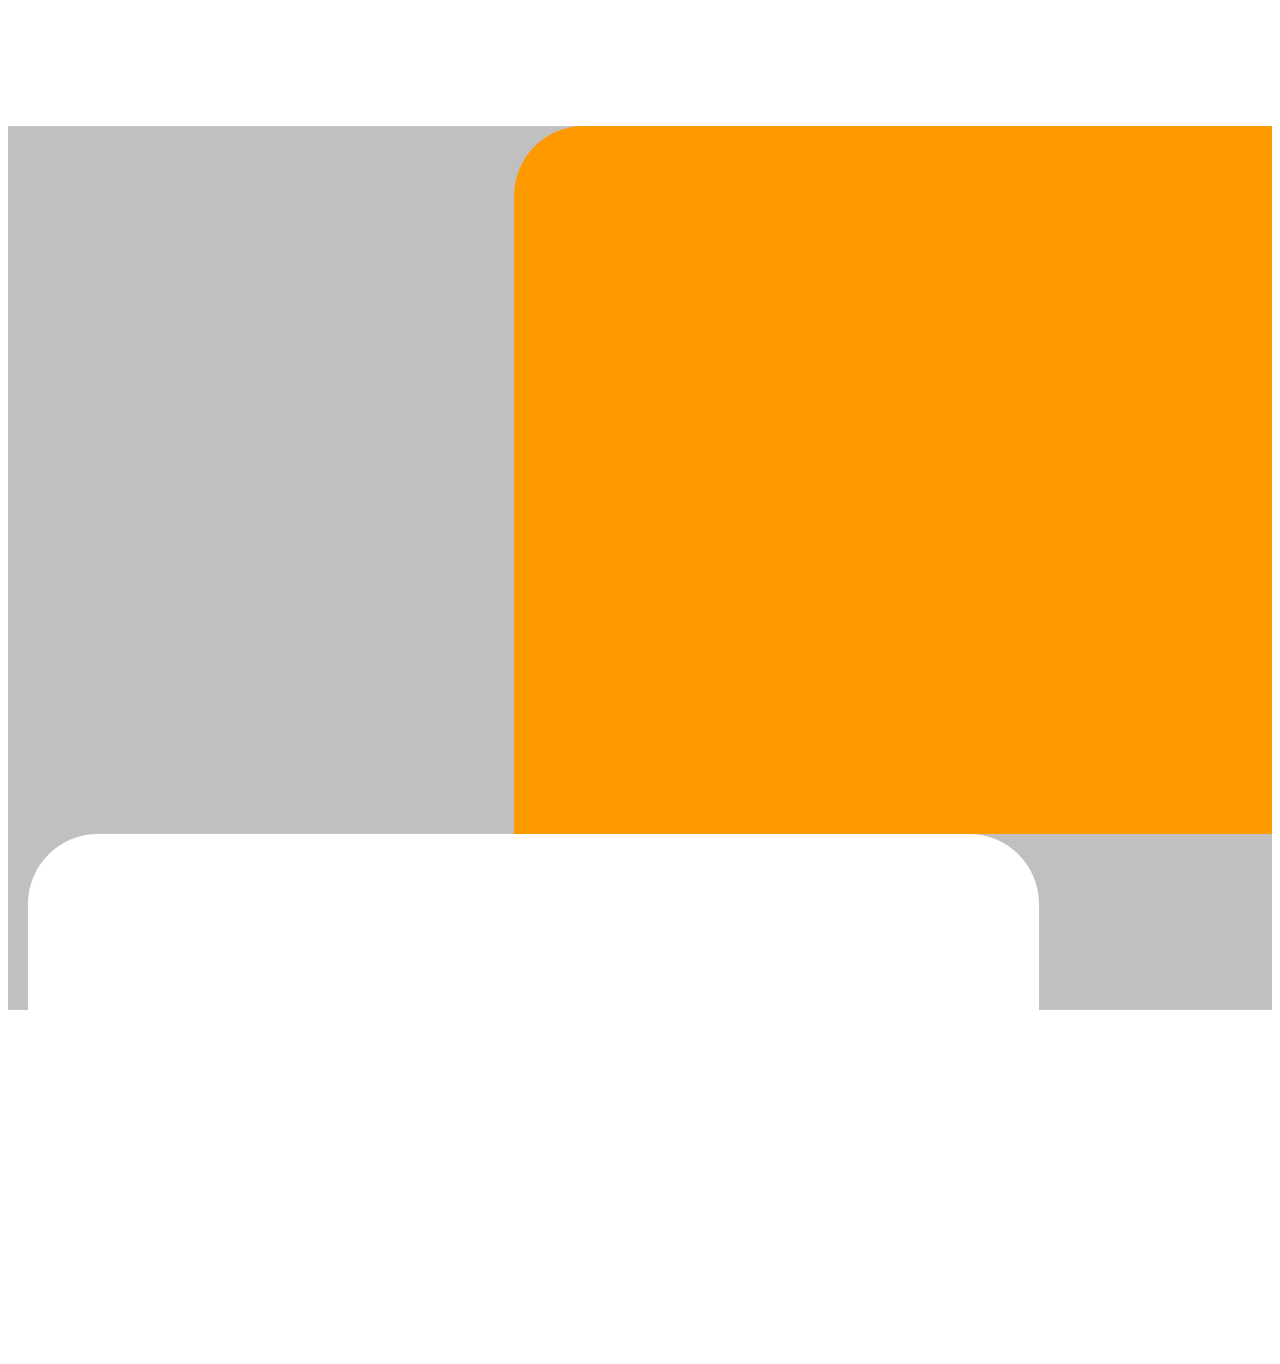
==== Portfolio Website/home.html @ 496e0454 "Add files via upload" ====
<DOCTYPE html>
<html>
<head>
<title></title>
<style>
.wrapper {
height:100%;
width:100%;
  background-color: #C0C0C0;
}
.box{
  background-color: #FF9900;
  height:80%;
  width:60%;
  margin-left:40%;
  margin-top:10%;
  border-radius: 70px 0px 0px 0px;
  
}
.top{
height:60%;
width:80%;
background-color:white;
margin:20px;
  margin-top:0%;
   border-radius: 70px 70px 70px 70px;
}
</style>
</head>
<body>

<!--Opening a header-->
<header >



</header>
<div class="wrapper">
<div class="box">


</div>
<div class="box top">

</div>

</div>
</body>
</html>
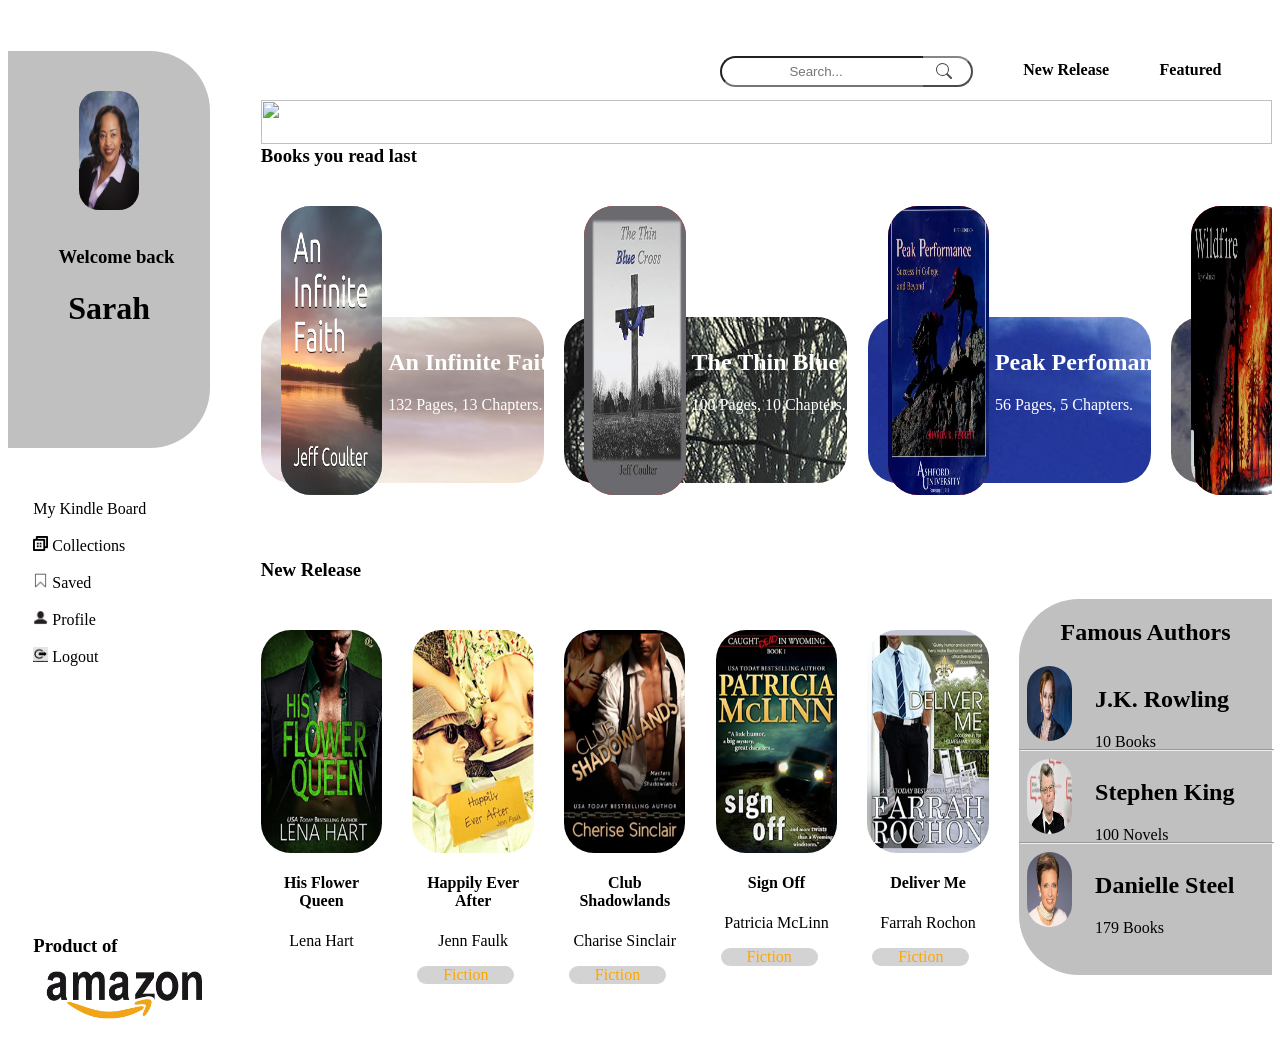
==== commit 8baeb686: "Add files via upload" ====
--- a/Portfolio Website/home.html
+++ b/Portfolio Website/home.html
@@ -1,49 +1,486 @@
 <DOCTYPE html>
-<html>
-<head>
-<title></title>
-<style>
-.wrapper {
-height:100%;
-width:100%;
-  background-color: #C0C0C0;
+    <html>
+    <head>
+    <title></title>
+    <style>
+   
+
+    
+      
+    
+    #top{
+    height:100%;
+    width:100%;
+    background-color:white;
+   
+    }
+   
+  
+    #sarah{
+        background-color:#C0C0C0 ;
+        height: 45%;
+        width: 16%;
+        margin-top: 4%;
+        border-radius: 0px 60px 60px 0px;
+
+    }
+    #wimg{
+        width: 30%;
+        height: 30%;
+        border-radius: 20px 20px 20px 20px;
+        margin-top: 20%;
+    }
+    #plinks{
+        background-color: transparent ;
+        height: 40%;
+        width: 12%;
+        margin-top: 0;
+        float:left;
+        margin-left: 2%;
+    }
+    a{
+        text-decoration: none;
+        color: black;
+    }
+    #icon1,#icon2,#icon3,#icon4{
+
+        width: 15px;
+        height: 15px;
+    }
+    #books{
+        background-color: transparent;
+        height:85%;
+        width: 80%;
+        float:right;
+        margin-top: 4%;
+    }
+    #fbooks{
+       
+        width:auto;
+        height: 55%;
+      background-color:transparent;
+      position: relative;
+        margin-top: 0%;
+        overflow: auto;
+  white-space: nowrap;
+    }
+    #nbooks{
+        background-color: transparent;
+        width: 100%;
+        height: 50%;
+      
+          
+    }
+    #fame{
+        background-color: #C0C0C0 ;
+        width: 25%;
+        height: 100%;
+        float: right;
+        border-radius: 60px 0px 0px 60px;
+        margin-top: 0%; 
+        
+    }
+    #img1,#img2,#img3{
+        width: 18%;
+        height: 100%;
+        float: left;
+        margin-top:0% ;
+        border-radius: 60px 60px 60px 60px;
+        vertical-align: middle;
+        margin-left: 3%;
+       
+    }
+   
+   #b1{
+       margin-top: 3%;
+       height: 85%;
+       width: 12%;
+       float: left;
+       background-color: transparent;
+       border-radius: 30px 30px 30px 30px;
+   }
+   #imgb1{
+       height: 70%;
+       width: 100%;
+       border-radius: 30px 30px 30px 30px;
+
+   }
+
+/*book2, 3, 4, and 5*/
+   #b2,#b3,#b4,#b5{
+       margin-top: 3%;
+       height: 85%;
+       width: 12%;
+       float: left;
+       background-color: transparent;
+       margin-left: 3%;
+       border-radius: 30px 30px 30px 30px;
+   }
+   #imgb2,#imgb3,#imgb4,#imgb5{
+       height: 70%;
+       width: 100%;
+       border-radius: 30px 30px 30px 30px;
+
+   }
+   #author1,#author2,#author3{
+       width: 100%;
+       background-color:transparent;
+       height: 20%;
+       margin-top: 0%;
+
+   }
+
+ hr{
+     width: 100%;
+     color: white;
+ }
+ h3{
+    margin-left: 25%;
+    margin-top: 0%;
+    vertical-align: middle;
+ }
+ h4{
+     text-align: center;
+ }
+ #nr,#nr1{
+     margin-left: 0%;
+ }
+ #tbb1{
+    width: 28%;
+     height: 40%;
+     float: left;
+     
+     border-radius: 30px 30px 30px 30px;
+     margin-top: 13%;
+     background-image: url("download (1).jpg");
+     
+     
+ }
+ #tbb4{
+    width: 28%;
+     height: 40%;
+     float: left;
+     margin-left: 90%;
+     border-radius: 30px 30px 30px 30px;
+     margin-top: 13%;
+     background-image:url("171213-F-SE307-0266-scaled.jpg") ;
+     position: absolute;
+ }
+ #tbb2{
+    width: 28%;
+     height: 40%;
+     float: left;
+     margin-left: 2%;
+     border-radius: 30px 30px 30px 30px;
+     margin-top: 13%;
+     background-image: url("black-white-forest-pathway-plain.jpg");
+ }
+ #tbb3{
+    width: 28%;
+     height: 40%;
+     float: left;
+     margin-left: 2%;
+     border-radius: 30px 30px 30px 30px;
+     margin-top: 13%;
+     background-image: url("444961-full-size-blue-sky-wallpaper-2560x1600-high-resolution.jpg");
+ }
+ #imgtop1{
+    width: 28%;
+     height: 40%;
+     float: left;
+     
+     border-radius: 30px 30px 30px 30px;
+     margin-top: 13%;
+     background-image: url("download (1).jpg");
+ }
+ #dimgtop1{
+    height: 70%;
+     width: 10%;
+     float: left;
+     margin-left: 2%;
+     margin-top: 2%;
+     background-color:lightslategrey;
+     border-radius: 30px 30px 30px 30px;
+     position:absolute;
+
+ }
+
+ #dimgtop2{
+    height: 70%;
+     width: 10%;
+     float: left;
+     margin-left: 32%;
+     margin-top: 2%;
+     background-color:red;
+     border-radius: 30px 30px 30px 30px;
+     position:absolute;
+
+ }
+
+ #dimgtop3{
+    height: 70%;
+     width: 10%;
+     float: left;
+     margin-left: 62%;
+     margin-top: 2%;
+     background-color:red;
+     border-radius: 30px 30px 30px 30px;
+     position:absolute;
+ }
+ #dimgtop4{
+    height: 70%;
+     width: 10%;
+     float: left;
+     margin-left: 92%;
+     margin-top: 2%;
+     background-color:red;
+     border-radius: 30px 30px 30px 30px;
+     position:absolute;
+ }
+
+
+ /*book image*/
+ #resbook1,#resbook2,#resbook3,#resbook4{
+     height: 100%;
+     width: 100%;
+     border-radius: 30px 30px 30px 30px;
+ }
+
+
+
+
+
+ nav{
+    margin-top: 0%;
+     height: 5%;
+     width: 80%;
+    
+     float:right;
+ }
+ #nh41,#nh42{
+     float: right;
+     margin-right: 5%;
+     margin-top: 1%;
+ }
+ button{
+     float: right;
+     margin-right: 5%;
+     margin-top: 0.5%;
+     border-radius: 0px 30px 30px 0px;
+     height: 70%;
+     width: 50px;
+     border-left: 0ch;
+     background-color: transparent;
+    
+     background: transparent url("data:image/svg+xml,%3Csvg xmlns='http://www.w3.org/2000/svg' width='16' height='16' class='bi bi-search' viewBox='0 0 16 16'%3E%3Cpath d='M11.742 10.344a6.5 6.5 0 1 0-1.397 1.398h-.001c.03.04.062.078.098.115l3.85 3.85a1 1 0 0 0 1.415-1.414l-3.85-3.85a1.007 1.007 0 0 0-.115-.1zM12 6.5a5.5 5.5 0 1 1-11 0 5.5 5.5 0 0 1 11 0z'%3E%3C/path%3E%3C/svg%3E") no-repeat 13px center;
+  cursor: pointer;
+  opacity: 0.7;
 }
-.box{
-  background-color: #FF9900;
-  height:80%;
-  width:60%;
-  margin-left:40%;
-  margin-top:10%;
-  border-radius: 70px 0px 0px 0px;
+ 
+button[type="submit"]:hover {
+  opacity: 1;
+}
+ #sc{
+    float: right;
+     margin-right: 0%;
+     margin-top: 0.5%;
+     border-radius: 30px 0px 0px 30px;
+     height: 70%;
+     border-right:0ch;
+     background-color: transparent;
+     width: 20%;
+     text-align: center;
+ }
+ #amazonl{
+     float: left;
+     height: 100%;
+     width: auto;
+     margin-left: 0%;
+ }
+ #blogo{
+     margin-left: 2%;
+     float: left;
+ }
+ #bimglogo{
+     
+     height: 8%;
+    
+ }
+ 
+ #book1_d,#book2_d,#book3_d,#book4_d{
+     float: right;
+     height: 80%;
+     background-color:transparent;
+     width: 55%;
+     margin-top: 4%;
+     color:white;
+ }
+ #aname1, #aname2, #aname3{
+     height: 80%;
+     width: 70%;
+     float: right;
+     background-color:transparent;
+     color: black;
+ }
+ #saraw{
+     width: 100%;
+     height: auto;
+     background-color: transparent;
+ }
+ F
+ #label, #label2, #label3, #label4, #label5{
+     background-color:lightgrey;
+     width: 80%;
+     height: auto;
+     float: left;
+     margin-left: 4%;
+     border-radius: 10px 10px 10px 10px;
+     text-align: center;
+     color: orange;
+
+ }
+    </style>
+    
+    </head>
+    <body>
+
+        
+    <div id="top">
+        <nav>
+            <h4 id="nh41"><a href="">Featured</a></h4>
+            <h4 id="nh42"><a href="">New Release</a></h4>
+            <button type="submit"></button>
+            <input type="search" placeholder="Search..." id="sc">
+            <img src="rrlogo.png" id="amazonl">
+        </nav>
+        <div id="books">
+            <div id="fbooks">
+                <h3 id="nr"></h3>
+               <div id="tbb1">
+                <div id="book1_d"> <h2 id="h21"></h2>
+                <p id="p1d"></p>
+                </div>
+               
+               </div>
+               <div id="dimgtop1"><a href="https://www.amazon.com/dp/1710399449"><img src="rs=w_600,cg_true.webp" id="resbook1"></a></div> 
+               
+               <div id="tbb2">
+               
+                    <div id="book2_d"> <h2 id="h22"></h2>
+                        <p id="p2d"></p>
+               
+               </div></div>
+               <div id="dimgtop2"><a href="https://www.amazon.com/dp/1986089304"><img src="1986089304.01._SCLZZZZZZZ_SX500_.jpg" id="resbook2"></a></div>
+
+
+               <div id="tbb3">
+                
+                    <div id="book3_d"> <h2 id="h23"></h2>
+                        <p id="p3d"></p>
+                </div>
+               </div>
+               <div id="dimgtop3"><a href="https://openlibrary.org/works/OL69503W/Peak_Performance"><img src="10858619-L.jpg" id="resbook3"></a></div>
+
+               <div id="tbb4">
+
+    <div id="book4_d"> <h2 id="h24"></h2>
+        <p id="p4d"></p>
+</div>
+
+               </div>
+               <div id="dimgtop4"><a href="https://openlibrary.org/books/OL3414326M/Wildfire"><img src="10858364-L.jpg" id="resbook4"></a></div>
+               
+             
+               
+            </div>
+
+            <div id="nbooks">
+                <h3 id="nr1"></h3>
+                
+            <div id="b1"><a href="https://www.bookbub.com/books/his-flower-queen-by-lena-hart?ebook_deal"><img src="pro_pbid_19944.webp" id="imgb1"><h4 id="h4b1"></h4></a>
+            
+                <p align="center" id="blbooksname1"></p>
+                <center><div id="label"></div></center>
+            </div>
+            <div id="b2"><a href="https://www.bookbub.com/books/happily-ever-after-by-jenn-faulk?ebook_deal"><img src="pro_pbid_1199739.webp" id="imgb2"><h4 h4 id="h4b2"></h4></a>
+            
+            
+                <p align="center" id="blbooksname2"></p>
+              <center><div id="label2">Fiction</div></center>
+            </div>
+            <div id="b3"><a href="https://www.bookbub.com/books/club-shadowlands-by-cherise-sinclair?ebook_deal"><img src="pro_pbid_5297.webp" id="imgb3"><h4 h4 id="h4b3"></h4>
+        </a>
+        <p align="center" id="blbooksname3"></p>
+        <center><div id="label3">Fiction</div></center>
+    </div>
+            <div id="b4"><a href="https://www.bookbub.com/books/sign-off-by-patricia-mclinn?ebook_deal"><img src="pro_pbid_6432.webp" id="imgb4"><h4 id="h4b4"></h4></a>
+            <p align="center" id="blbooksname4"></p>
+            <center><div id="label4">Fiction</div></center>
+            
+            </div>
+            <div id="b5"><a href="https://www.bookbub.com/books/deliver-me-by-farrah-rochon?ebook_deal"><img src="pro_pbid_9300.webp" id="imgb5"><h4 id="h4b5"></h4>
+                
+                
+                <p align="center" id="blbooksname5"></p>
+                <center><div id="label5">Fiction</div></center>
+            </div>
+                <div id="fame">
+
+
+
+
+                    <center><h2 id="fauthor"></h2></center>
+                   <div id="author1"><img src="download.jpg" id="img1"><div id="aname1"><h2 id="author11"></h2><p id="bookno1"></p></div></div>
+                   <hr>
+                   <div id="author2"><img src="shutterstock_editorial_9689901an.webp" id="img2"><div id="aname2"><h2 id="author12"></h2><p id="bookno2"></p></div></div>
+                   <hr>
+                   <div id="author3"><img src="Danielle-Steel-1024x1024.jpg" id="img3"><div id="aname3"><h2 id="author13"></h2><p id="bookno3"></p></div></div> 
+                    
+          
+
+                </div>
+               
+
+            </div>
+        </div>
+    <div id="sarah">
+        <center><img src="Corporate-headshots-of-women-NJ-New-Jersey.jpg" id="wimg" ></center>
+
+
+
+
+
+
+        <br><br>
+    <div id="saraw">
+       <h3 id="Welcomeid"></h3> 
+        <center><h1>Sarah</h1></center>
+
+
+    </div>
+     </div>
+
+   <div id="plinks">
+       <br> <br>
+       <a href="#"><img src="" id=""><p id="link1"></p> My Kindle Board</a>
+       <br> <br>
+       <a href="#"><img src="collection-1-512.webp" id="icon1"> Collections</a>
+       <br> <br>
+       <a href="#"><img src="196_Flag_Instagram_Interface_Save_Tag-512.webp" id="icon2"> Saved</a>
+       <br> <br>
+       <a href="#"><img src="62644-profile-account-google-icons-computer-user-iconfinder.png" id="icon3"> Profile</a>
+       <br> <br>
+       <a href="#"><img src="logout-icon-vector-13489977.jpg" id="icon4"> Logout</a>
   
-}
-.top{
-height:60%;
-width:80%;
-background-color:white;
-margin:20px;
-  margin-top:0%;
-   border-radius: 70px 70px 70px 70px;
-}
-</style>
-</head>
-<body>
-
-<!--Opening a header-->
-<header >
-
-
-
-</header>
-<div class="wrapper">
-<div class="box">
-
-
-</div>
-<div class="box top">
-
-</div>
-
-</div>
-</body>
-</html>+   </div>
+   
+
+    </div>
+    <script src="real.js"></script>
+    <h3 id="blogo">Product of<br><img src="amazon-logo-transparent.png" id="bimglogo"></h3>
+ 
+
+
+   
+    </body>
+    </html>
